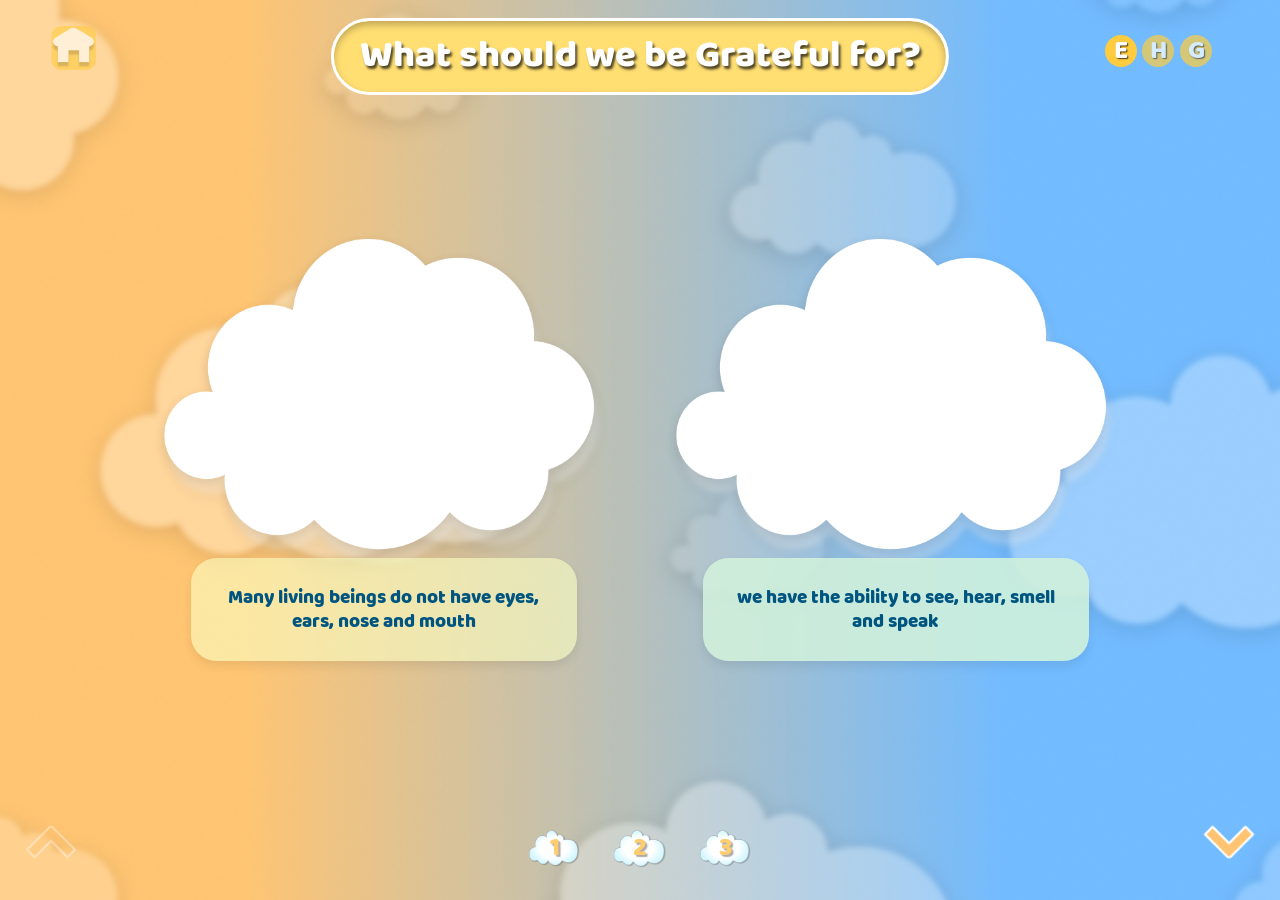
==== grateful-for.html @ 5df4363e "." ====
<!doctype html>
<html lang="en">

<head>
    <meta charset="UTF-8" />

    <meta name="viewport" content="width=device-width, initial-scale=1.0" />

    <title>What Should We Be Grateful For?</title>

    <!-- Local Swiper CSS -->
    <link rel="stylesheet" href="./assets/css/swiper-bundle.min.css" />

    <!-- Main CSS -->
    <link rel="stylesheet" href="./assets/css/style.css" />

    <style>
        body {
            background-image: url("./assets/images/bg-2.png");
        }

        button {
            font-family: inherit;
        }

        /* ========================================
         SWIPER AREA
      ======================================== */

        .swiper-area {
            position: absolute;
            left: 0;

            width: 100vw;
            height: 100%;
        }

        .grateful-swiper {
            position: relative;

            width: 100%;
            height: 100%;

            overflow: hidden;

            touch-action: pan-x;
        }

        .grateful-swiper>.swiper-wrapper {
            width: 100%;
            height: 100%;
        }

        .grateful-swiper .swiper-slide {
            width: 100%;
            height: 100%;
            min-height: 100%;
            flex-shrink: 0;

            display: flex;
            align-items: center;
            justify-content: center;
        }

        /* ========================================
         SLIDE CONTENT
      ======================================== */

        .slide-content {
            width: 100%;
            height: 100%;
            display: flex;
            align-items: center;
            justify-content: center;
            gap: 5vw;

        }

        .content-card {
            width: 35%;
            display: flex;
            flex-direction: column;
            align-items: center;
            justify-content: flex-start;

            user-select: none;
            -webkit-user-select: none;
        }

        /* ========================================
         CLOUD VIDEO
      ======================================== */

        .cloud-video-wrapper {
            position: relative;

            width: 100%;
            aspect-ratio: 1.35 / 1;

            display: flex;
            align-items: center;
            justify-content: center;

            filter: drop-shadow(0 0.4vw 0.4vw rgba(0, 0, 0, 0.16));
        }

        .cloud-outer-layer {
            position: absolute;
            inset: 0;
            z-index: 1;

            background-color: #ffffff;

            -webkit-mask-image: url("./assets/images/cloud2.png");
            mask-image: url("./assets/images/cloud2.png");

            -webkit-mask-repeat: no-repeat;
            mask-repeat: no-repeat;

            -webkit-mask-position: center;
            mask-position: center;

            -webkit-mask-size: contain;
            mask-size: contain;

            pointer-events: none;
        }

        .cloud-video-mask {
            position: absolute;
            top: 50%;
            left: 50%;
            z-index: 5;

            width: 97%;
            height: 97%;

            overflow: hidden;

            transform: translate(-50%, -50%);

            -webkit-mask-image: url("./assets/images/cloud2.png");
            mask-image: url("./assets/images/cloud2.png");

            -webkit-mask-repeat: no-repeat;
            mask-repeat: no-repeat;

            -webkit-mask-position: center;
            mask-position: center;

            -webkit-mask-size: contain;
            mask-size: contain;

            pointer-events: none;
        }

        .cloud-video-mask video {
            width: 100%;
            height: 100%;

            display: block;

            object-fit: cover;
            object-position: center;

            pointer-events: none;
        }

        /* ========================================
         DESCRIPTION BOX
      ======================================== */

        .description-box {
            position: relative;
            z-index: 5;

            width: 86%;
            min-height: 8vw;

            margin-top: -1vw;
            padding: 2vh 2vw;
            display: flex;
            align-items: center;
            justify-content: center;
            border-radius: 2vw;
            background: #fbffc499;
            font-family: "BalooDa";
            box-shadow:
                0 5px 10px rgba(0, 0, 0, 0.08);
            color: #005580;
            font-size: 1.5vw;
            font-weight: 800;
            line-height: 1.25;
            text-align: center;
            pointer-events: none;
        }

        body[data-lang="hi"] .description-box,
        body[data-lang="gu"] .description-box {
            font-size: 1.4vw !important;
            line-height: 2.5vw !important;
        }

        .content-card:nth-child(even) .description-box {
            background: rgba(210, 242, 219, 0.88);
        }

        /* ========================================
         NAVIGATION BUTTONS
      ======================================== */

        .swiper-prev-btn,
        .swiper-next-btn {
            position: absolute;
            z-index: 60;

            width: 5vw;

            display: flex;
            align-items: center;
            justify-content: center;

            border: none;
            outline: none;

            background: transparent;

            cursor: pointer;
            touch-action: manipulation;

            transition:
                transform 0.2s ease,
                opacity 0.2s ease;
        }

        .swiper-prev-btn {
            left: 1.5vw;
            bottom: 2vw;
        }

        .swiper-next-btn {
            right: 1.5vw;
            bottom: 2vw;
        }

        .swiper-prev-btn img,
        .swiper-next-btn img {
            width: 100%;
            height: 100%;

            display: block;
            object-fit: contain;

            pointer-events: none;
        }

        .swiper-prev-btn:hover,
        .swiper-next-btn:hover {
            transform: scale(1.08);
        }

        .swiper-prev-btn:active,
        .swiper-next-btn:active {
            transform: scale(0.92);
        }

        .swiper-button-disabled {
            opacity: 0.35;
            cursor: default;
            pointer-events: none;
        }

    </style>
</head>

<body>
    <!-- Page title -->
    <div class="page-title">
        <span data-lang-key="title-2">
            What should we be grateful for?
        </span>
    </div>

    <!-- Home button -->
    <a href="index.html" class="home-btn">
        <img src="./assets/images/home.png" alt="Home" />
    </a>

       <div class="pages">
    <a href="what-is-gratitude.html" class="page page-1">
      <div class="page-content" data-lang-key="title-1"></div>
      <div class="num num1" data-lang-key="num-1"></div>
    </a>
    <a href="grateful-for.html" class="page page-2">
      <div class="page-content" data-lang-key="title-2"></div>
      <div class="num num1" data-lang-key="num-2"></div>
    </a>
    <a href="whom.html" class="page page-3">
      <div class="page-content" data-lang-key="title-3"></div>
      <div class="num num1" data-lang-key="num-3"></div>
    </a>
  </div>

    <!-- Language buttons -->
    <div class="language-container">
        <div class="english active">E</div>
        <div class="hindi">H</div>
        <div class="gujrati">G</div>
    </div>

    <!-- Swiper -->
    <main class="swiper-area">
        <div class="swiper grateful-swiper">
            <div class="swiper-wrapper">
                <!-- ==================================
               SLIDE 1
          =================================== -->

                <section class="swiper-slide">
                    <div class="slide-content">
                        <!-- Card 1 -->
                        <article class="content-card">
                            <div class="cloud-video-wrapper">
                                <div class="cloud-outer-layer"></div>

                                <div class="cloud-video-mask">
                                    <video preload="auto" autoplay muted loop playsinline>
                                        <source src="./assets/videos/2-1.mp4" type="video/mp4" />

                                        Your browser does not support video.
                                    </video>
                                </div>
                            </div>

                            <div class="description-box" data-lang-key="slide-2.1">
                                Many living beings do not have eyes,
                                ears, nose and mouth
                            </div>
                        </article>

                        <!-- Card 2 -->
                        <article class="content-card">
                            <div class="cloud-video-wrapper">
                                <div class="cloud-outer-layer"></div>

                                <div class="cloud-video-mask">
                                    <video preload="auto" autoplay muted loop playsinline>
                                        <source src="./assets/videos/2-2.mp4" type="video/mp4" />

                                        Your browser does not support video.
                                    </video>
                                </div>
                            </div>

                            <div class="description-box" data-lang-key="slide-2.2">
                                We have the ability to see, hear,
                                smell and speak
                            </div>
                        </article>
                    </div>
                </section>

                <!-- ==================================
               SLIDE 2
          =================================== -->

                <section class="swiper-slide">
                    <div class="slide-content">
                        <!-- Card 1 -->
                        <article class="content-card">
                            <div class="cloud-video-wrapper">
                                <div class="cloud-outer-layer"></div>

                                <div class="cloud-video-mask">
                                    <video preload="auto" autoplay muted loop playsinline>
                                        <source src="./assets/videos/2-3.mp4" type="video/mp4" />

                                        Your browser does not support video.
                                    </video>
                                </div>
                            </div>

                            <div class="description-box" data-lang-key="slide-2.3">
                                We should be grateful for healthy food
                                and clean water
                            </div>
                        </article>

                        <!-- Card 2 -->
                        <article class="content-card">
                            <div class="cloud-video-wrapper">
                                <div class="cloud-outer-layer"></div>

                                <div class="cloud-video-mask">
                                    <video preload="auto" autoplay muted loop playsinline>
                                        <source src="./assets/videos/2-4.mp4" type="video/mp4" />

                                        Your browser does not support video.
                                    </video>
                                </div>
                            </div>

                            <div class="description-box" data-lang-key="slide-2.4">
                                We should be grateful for our family,
                                teachers and friends
                            </div>
                        </article>
                    </div>
                </section>

                <!-- ==================================
               SLIDE 3
          =================================== -->

                <section class="swiper-slide">
                    <div class="slide-content">
                        <!-- Card 1 -->
                        <article class="content-card">
                            <div class="cloud-video-wrapper">
                                <div class="cloud-outer-layer"></div>

                                <div class="cloud-video-mask">
                                    <video preload="auto" autoplay muted loop playsinline>
                                        <source src="./assets/videos/2-5.mp4" type="video/mp4" />

                                        Your browser does not support video.
                                    </video>
                                </div>
                            </div>

                            <div class="description-box" data-lang-key="slide-2.5">
                                Nature gives us air, sunlight, plants
                                and shelter
                            </div>
                        </article>

                        <!-- Card 2 -->
                        <article class="content-card">
                            <div class="cloud-video-wrapper">
                                <div class="cloud-outer-layer"></div>

                                <div class="cloud-video-mask">
                                    <video preload="auto" autoplay muted loop playsinline>
                                        <source src="./assets/videos/2-6.mp4" type="video/mp4" />

                                        Your browser does not support video.
                                    </video>
                                </div>
                            </div>

                            <div class="description-box" data-lang-key="slide-2.6">
                                We must respect and protect every
                                living being
                            </div>
                        </article>
                    </div>
                </section>

                <!-- ==================================
               SLIDE 4
          =================================== -->

                <section class="swiper-slide">
                    <div class="slide-content">
                        <!-- Card 1 -->
                        <article class="content-card">
                            <div class="cloud-video-wrapper">
                                <div class="cloud-outer-layer"></div>

                                <div class="cloud-video-mask">
                                    <video preload="auto" autoplay muted loop playsinline>
                                        <source src="./assets/videos/pranam.mp4" type="video/mp4" />

                                        Your browser does not support video.
                                    </video>
                                </div>
                            </div>

                            <div class="description-box" data-lang-key="slide-2.7">
                                We should be grateful for having a
                                safe and comfortable home
                            </div>
                        </article>

                        <!-- Card 2 -->
                        <article class="content-card">
                            <div class="cloud-video-wrapper">
                                <div class="cloud-outer-layer"></div>

                                <div class="cloud-video-mask">
                                    <video preload="auto" autoplay muted loop playsinline>
                                        <source src="./assets/videos/pranam.mp4" type="video/mp4" />

                                        Your browser does not support video.
                                    </video>
                                </div>
                            </div>

                            <div class="description-box" data-lang-key="slide-2.8">
                                We should be grateful for education
                                and the opportunity to learn
                            </div>
                        </article>
                    </div>
                </section>

                <!-- ==================================
               SLIDE 5
          =================================== -->

                <section class="swiper-slide">
                    <div class="slide-content">
                        <!-- Card 1 -->
                        <article class="content-card">
                            <div class="cloud-video-wrapper">
                                <div class="cloud-outer-layer"></div>

                                <div class="cloud-video-mask">
                                    <video preload="auto" autoplay muted loop playsinline>
                                        <source src="./assets/videos/pranam.mp4" type="video/mp4" />

                                        Your browser does not support video.
                                    </video>
                                </div>
                            </div>

                            <div class="description-box" data-lang-key="slide-2.9">
                                We should be grateful for our healthy
                                body and all its abilities
                            </div>
                        </article>

                        <!-- Card 2 -->
                        <article class="content-card">
                            <div class="cloud-video-wrapper">
                                <div class="cloud-outer-layer"></div>

                                <div class="cloud-video-mask">
                                    <video preload="auto" autoplay muted loop playsinline>
                                        <source src="./assets/videos/pranam.mp4" type="video/mp4" />

                                        Your browser does not support video.
                                    </video>
                                </div>
                            </div>

                            <div class="description-box" data-lang-key="slide-2.10">
                                Gratitude teaches us to value and care
                                for everything we have
                            </div>
                        </article>
                    </div>
                </section>
            </div>


            <!-- Previous button -->
            <button class="swiper-prev-btn" type="button" aria-label="Previous slide">
                <img src="./assets/images/prev-btn.png" alt="Previous" />
            </button>

            <!-- Next button -->
            <button class="swiper-next-btn" type="button" aria-label="Next slide">
                <img src="./assets/images/next-btn.png" alt="Next" />
            </button>
        </div>
    </main>

    <!-- Local Swiper JavaScript -->
    <script src="./assets/js/swiper-bundle.min.js"></script>

    <script>
        window.addEventListener("load", function () {
            const swiperElement =
                document.querySelector(".grateful-swiper");

            const previousButton =
                document.querySelector(".swiper-prev-btn");

            const nextButton =
                document.querySelector(".swiper-next-btn");

            const paginationElement =
                document.querySelector(".swiper-pagination");

            if (typeof Swiper === "undefined") {
                console.error(
                    "Swiper is not loaded. Check this file path: " +
                    "./assets/js/swiper-bundle.min.js",
                );

                return;
            }

            if (!swiperElement) {
                console.error(
                    "The .grateful-swiper element was not found.",
                );

                return;
            }

            /* ======================================
               INITIALIZE SWIPER
            ====================================== */

            const gratefulSwiper = new Swiper(
                swiperElement,
                {
                    direction: "vertical",

                    slidesPerView: 1,

                    slidesPerGroup: 1,

                    spaceBetween: 0,

                    speed: 700,

                    loop: false,

                    initialSlide: 0,

                    allowTouchMove: true,

                    simulateTouch: true,

                    grabCursor: true,

                    threshold: 5,

                    resistance: true,

                    resistanceRatio: 0.85,

                    touchStartPreventDefault: false,

                    touchMoveStopPropagation: false,

                    preventClicks: false,

                    preventClicksPropagation: false,

                    observer: true,

                    observeParents: true,

                    resizeObserver: true,

                    updateOnWindowResize: true,

                    watchOverflow: true,

                    mousewheel: {
                        enabled: true,
                        forceToAxis: true,
                        sensitivity: 1,
                        releaseOnEdges: true,
                    },

                    keyboard: {
                        enabled: true,
                        onlyInViewport: true,
                        pageUpDown: true,
                    },

                    navigation: {
                        nextEl: nextButton,
                        prevEl: previousButton,
                    },

                    pagination: {
                        el: paginationElement,
                        clickable: true,
                    },

                    on: {
                        init: function () {
                            console.log(
                                "Swiper initialized successfully.",
                            );
                        },
                    },
                },
            );

            requestAnimationFrame(function () {
                gratefulSwiper.update();
            });

            setTimeout(function () {
                gratefulSwiper.update();
            }, 200);
        });
    </script>

    <!-- Translation JavaScript -->
    <script src="./assets/js/app.js"></script>

    <!-- Audio Feedback JavaScript -->
    <script>
        (function () {
            // Preload audio instances
            const popAudio = new Audio("./assets/audio/pop.mp3");
            const topicAudio = new Audio("./assets/audio/topic.mp3");
            const swipeAudio = new Audio("./assets/audio/swipe.mp3");

            popAudio.preload = "auto";
            topicAudio.preload = "auto";
            swipeAudio.preload = "auto";

            /**
             * Plays an audio clip and delays navigation for a link
             * so the sound isn't cut off by the page change.
             */
            function playThenNavigate(e, audio, href, delay) {
                e.preventDefault();

                try {
                    audio.currentTime = 0;
                    audio.play();
                } catch (err) {
                    // Fail silently if audio can't play (e.g. autoplay restrictions)
                }

                setTimeout(function () {
                    window.location.href = href;
                }, delay);
            }

            function playSound(audio) {
                try {
                    audio.currentTime = 0;
                    audio.play();
                } catch (err) {
                    // Fail silently if audio can't play
                }
            }

            // Home button -> pop.mp3
            const homeBtn = document.querySelector(".home-btn");
            if (homeBtn) {
                homeBtn.addEventListener("click", function (e) {
                    playThenNavigate(e, popAudio, homeBtn.getAttribute("href"), 200);
                });
            }

            // Topic pages (page-1, page-2, page-3) -> topic.mp3
            const pageLinks = document.querySelectorAll(".pages .page");
            pageLinks.forEach(function (link) {
                link.addEventListener("click", function (e) {
                    playThenNavigate(e, topicAudio, link.getAttribute("href"), 200);
                });
            });

            // Language navigation buttons -> swipe.mp3
            const langButtons = document.querySelectorAll(
                ".language-container .english, .language-container .hindi, .language-container .gujrati"
            );
            langButtons.forEach(function (btn) {
                btn.addEventListener("click", function () {
                    playSound(swipeAudio);
                });
            });

            // Swiper prev/next navigation buttons -> swipe.mp3
            const swiperNavButtons = document.querySelectorAll(
                ".swiper-prev-btn, .swiper-next-btn"
            );
            swiperNavButtons.forEach(function (btn) {
                btn.addEventListener("click", function () {
                    playSound(swipeAudio);
                });
            });
        })();
    </script>
</body>

</html>
---- assets/css/style.css ----
@font-face {
  font-family: "BalooRegular";
  src: url("../../fonts/Baloo Regular 400.ttf") format("truetype");
  font-weight: 400;
  font-style: normal;
  font-display: swap;
}

@font-face {
  font-family: "BerkshireSwash";
  src: url("../../fonts/BerkshireSwash-Regular.ttf") format("truetype");
  font-weight: 400;
  font-style: normal;
}

@font-face {
  font-family: "ITFDevanagari";
  src: url("../../fonts/ITFDevanagari.ttc") format("truetype");
  font-weight: 700;
  font-style: normal;
  font-display: swap;
}

@font-face {
  font-family: "NotoSansGujaratiRegular";
  src: url("../../fonts/NotoSansGujarati-Regular.ttf") format("truetype");
  font-weight: 700;
  font-style: normal;
  font-display: swap;
}

@font-face {
  font-family: "BalooDa";
  src: url("../../fonts/BalooDa-Regular.ttf") format("truetype");
  font-weight: 700;
  font-style: normal;
  font-display: swap;
}


body[data-lang="hi"] {
  font-family: "ITFDevanagari"!important;
  font-weight: 700!important;
}

body[data-lang="gu"] {
  font-family: "NotoSansGujaratiRegular"!important;
  font-weight: 700!important;
}

*,
*::before,
*::after {
  box-sizing: border-box;
  margin: 0;
  padding: 0;
}

html,
body {
  margin: 0;
  padding: 0;
  width: 100%;
  height: 100%;
}

body {
  width: 100vw !important;
  height: 100%;
  background-image: url("../images/bg-image.png");
  background-size: cover;
  background-repeat: no-repeat;
  background-position: center;
  background-attachment: fixed;
  overflow-x: hidden;
  opacity: 1;
  transition: opacity 0.5s ease;
}

.home-btn {
  position: fixed;
  top: 2vw;
  left: 4%;
  width: 3.5vw;
  z-index: 1000;
  transform: scale(1);
  cursor: pointer;
  opacity: 0.6;
  transition: transform 0.2s ease,  opacity 0.3s ease-in;
}

.home-btn:hover {
  opacity: 1;
  transform: scale(1.11);
}

.home-btn img {
  width: 100%;
  display: block;
}

.page-title {
  position: fixed;
  top: 2%;
  left: 50%;
  height: auto;
  width: auto;
  height: 6vw;
  padding: 0 2vw;
  text-align: center;
  z-index: 10000;
  transition: opacity 3s ease;
  transform: translateX(-50%);
 border-radius: 10vw;
 background-color: #FFDE72;
 border: 0.3vw solid white;
  display: flex;
  justify-content: center;
  align-items: center;
  box-shadow: inset 0 0.3vw 0.6vw rgba(0, 0, 0, 0.25);
}



.page-title span {
  font-size: 3vw;
  text-align: center;
  color: #ffffff;
  display: block;
  font-weight: bolder !important;
  white-space: nowrap;
  font-family: "BalooDa";
  text-shadow: 0.2vw 0.2vw 0.2vw rgba(0, 0, 0, 0.693);
}

.title{
font-size: 12vw;
text-align: center;
display: block;
font-weight: bolder !important;
white-space: nowrap;
font-family: "BalooDa";

/* Gradient Text */
background: linear-gradient(
    to bottom,
    #FFCC3F 35%,
    #FFECC4 100%
);
-webkit-background-clip: text;
background-clip: text;
-webkit-text-fill-color: transparent;

/* Text Stroke */
-webkit-text-stroke: 0.3vw #ffffff;
paint-order: stroke fill;

/* Shadow */

}

body[data-lang="hi"] .title, body[data-lang="gu"] .title {
  -webkit-text-stroke: transparent;
  font-size: 8.5vw;
}

body[data-lang="hi"] .page-title span, body[data-lang="gu"] .page-title span {
  font-size: 2.6vw;
}



.language-container {
  position: fixed;
  top: 2.5vw;
  right: 5%;
  display: flex;
  width: 9vw;
  padding: 0.2vw 0.3vw;
  height: auto;
  justify-content: space-between;
  align-items: center;
  font-family: "BalooRegular";
  border-radius: 50vw;
  pointer-events: auto;
  z-index: 9999;
}

.language-container div {
  width: 2.5vw;
  height: 2.5vw;
  font-size: 2vw;
  text-align: center;
  background: #FFCC3F !important;
  color: white;
  cursor: pointer;
  display: flex;
  justify-content: center;
  align-items: center;
  border-radius: 50%;
  font-family: "BalooRegular", sans-serif;
  opacity: 0.7;
  text-shadow: 0.1vw 0.1vw 0.1vw rgba(0, 0, 0, 0.723);
}

.language-container div:hover,
.language-container div.active
 {
  opacity: 1;
}


.pages{
  position: absolute;
  width: 20%;
  left: 50%;
  bottom: 2vw;
  transform: translateX(-50%);
  display: flex;
  justify-content: center;
  align-items:last baseline;
  gap: 0vw;
    z-index: 99999;
    font-family: "BalooDa";
}

.page{
  display: flex;
  justify-content: center;
  align-items: center;
  flex-direction: column;
  width: 33.33%;
  text-decoration: none;
}


.page-content{
  width: 100%;
  font-size: 0.7vw!important;
  text-align: center;
    color: #00527B;
    opacity: 0;
    visibility: hidden;
    transition: opacity 0.3s ease-in, visibility 0.3s ease-in;
}
.num {
  width: 4vw;
  height: 4vw;
  background-image: url("./../images/page.png");
  background-position: center;
  background-repeat: no-repeat;
  background-size: contain;
  display: flex;
  justify-content: center;
  align-items: center;
  color: #FFCD6D;
  font-size: 2vw;
  text-shadow: 0.15vw 0.15vw 0.1vw rgba(0, 0, 0, 0.333);  
}

.page:has(.num:hover) .page-content {
  opacity: 1;
  visibility: visible;
}
body[data-lang="hi"] .num, body[data-lang="gu"] .num {
  font-size: 1.6vw!important;
}


.pranam-container {
  position: absolute;
  width: 45vw;
  height: auto;
  top: 50% !important;
  left: 50% !important;
  transform: translate(-50%, -50%);
  display: flex;
  justify-content: center;
  align-items: center;

}

.pranam-container>.pranam-img {
  position: relative;
  width: 85%;
  height: auto;
  display: block;
}

.pranam-container>.pranam-img>img {
  width: 100%;
  display: block;
}

  .pranam-video{
    position: absolute;
    left: 49.95%;
    top: 48.5%;
    transform: translate(-50%,-50%);
    width: 28vw;
    height: 28vw;
    border-radius: 50%;
background-color: white;
  }

  .pranam-video video{
    width: 100%;
    height: 100%;
    object-fit: cover;
    border-radius: 50%;
  }


.pranam-img span {
  z-index: 15;
  position: absolute;
  top: 0%;
  left: 50%;
  font-size: 3.4vw;
  transform: translateX(-50%);
  font-family: "BalooRegular";
  color: #ffffff;
}

.pranam-container .home-btn-1 {
  position: absolute;
  top: 88%;
  left: 50%;
  transform: translateX(-50%) scale(1);
  width: 15vw;
  height: auto;
  transition: transform 0.2s ease;
  transform-origin: center center;
}

.pranam-container .home-btn-1:hover {
  transform: translateX(-50%) scale(1.15);
}

.pranam-container .home-btn-1 img {
  width: 100%;
  display: block;
}

.home-btn-1 span {
  z-index: 15;
  position: absolute;
  top: 45%;
  left: 38%;
  font-size: 2.5vw;
  transform: translateY(-50%);
  font-family: "BalooRegular";
  color: #ffffff;
}

.back-btn {
  position: absolute;
  left: 4%;
  top: 4%;
  width: 3vw;
  height: 3vw;
  background-color: #FFCC3F;
  border: 0.25vw solid white;
  border-radius: 50%;
  display: flex;
  justify-content: center;
  align-items: center;
  text-decoration: none;
  transform: scale(1);
  transition: transform 0.3s ease;
  z-index: 50;
}

.back-btn i {
  color: white;
  font-size: 1vw;
  transition: font-size 0.3s ease;
}

.back-btn:hover {
  transform: scale(1.05);
  background-color: white;
}

.back-btn:hover i {
  font-size: 1.2vw;
  color: #FFCC3F !important;
}
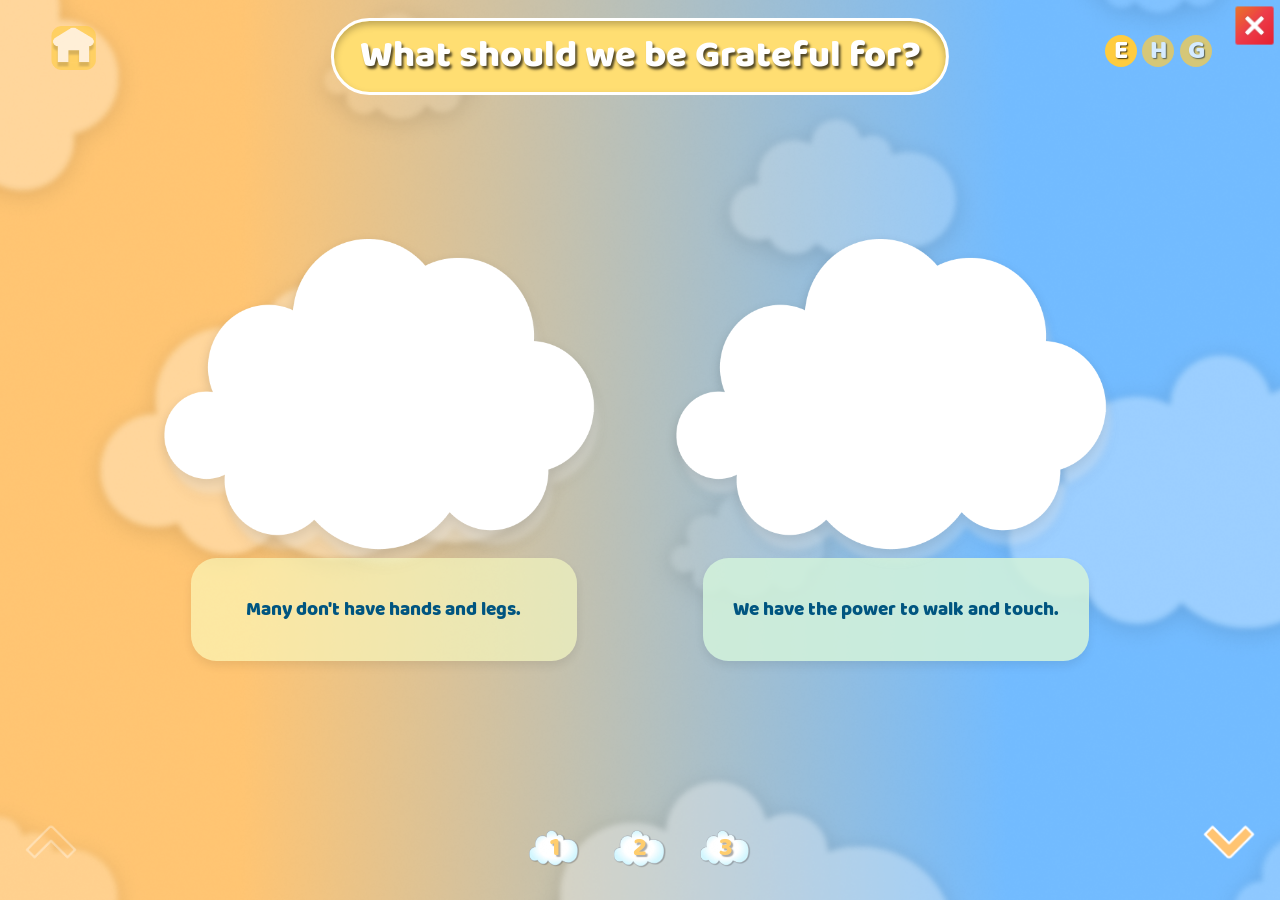
==== commit dec39446: "." ====
--- a/grateful-for.html
+++ b/grateful-for.html
@@ -3,7 +3,6 @@
 
 <head>
     <meta charset="UTF-8" />
-
     <meta name="viewport" content="width=device-width, initial-scale=1.0" />
 
     <title>What Should We Be Grateful For?</title>
@@ -24,25 +23,21 @@
         }
 
         /* ========================================
-         SWIPER AREA
-      ======================================== */
+           SWIPER AREA
+        ======================================== */
 
         .swiper-area {
             position: absolute;
             left: 0;
-
             width: 100vw;
             height: 100%;
         }
 
         .grateful-swiper {
             position: relative;
-
             width: 100%;
             height: 100%;
-
             overflow: hidden;
-
             touch-action: pan-x;
         }
 
@@ -63,21 +58,23 @@
         }
 
         /* ========================================
-         SLIDE CONTENT
-      ======================================== */
+           SLIDE CONTENT
+        ======================================== */
 
         .slide-content {
             width: 100%;
             height: 100%;
+
             display: flex;
             align-items: center;
             justify-content: center;
+
             gap: 5vw;
-
         }
 
         .content-card {
             width: 35%;
+
             display: flex;
             flex-direction: column;
             align-items: center;
@@ -88,8 +85,8 @@
         }
 
         /* ========================================
-         CLOUD VIDEO
-      ======================================== */
+           CLOUD VIDEO
+        ======================================== */
 
         .cloud-video-wrapper {
             position: relative;
@@ -128,8 +125,10 @@
 
         .cloud-video-mask {
             position: absolute;
+
             top: 50%;
             left: 50%;
+
             z-index: 5;
 
             width: 97%;
@@ -167,8 +166,8 @@
         }
 
         /* ========================================
-         DESCRIPTION BOX
-      ======================================== */
+           DESCRIPTION BOX
+        ======================================== */
 
         .description-box {
             position: relative;
@@ -179,19 +178,28 @@
 
             margin-top: -1vw;
             padding: 2vh 2vw;
+
             display: flex;
             align-items: center;
             justify-content: center;
+
             border-radius: 2vw;
+
             background: #fbffc499;
+
             font-family: "BalooDa";
+
             box-shadow:
                 0 5px 10px rgba(0, 0, 0, 0.08);
+
             color: #005580;
+
             font-size: 1.5vw;
             font-weight: 800;
             line-height: 1.25;
+
             text-align: center;
+
             pointer-events: none;
         }
 
@@ -206,13 +214,19 @@
         }
 
         /* ========================================
-         NAVIGATION BUTTONS
-      ======================================== */
+           FIXED NAVIGATION BUTTONS
+        ======================================== */
 
         .swiper-prev-btn,
         .swiper-next-btn {
             position: absolute;
-            z-index: 60;
+
+            /*
+             * IMPORTANT:
+             * The buttons are outside .grateful-swiper,
+             * therefore they do not move with swiper slides.
+             */
+            z-index: 100;
 
             width: 5vw;
 
@@ -249,6 +263,7 @@
             height: 100%;
 
             display: block;
+
             object-fit: contain;
 
             pointer-events: none;
@@ -269,308 +284,442 @@
             cursor: default;
             pointer-events: none;
         }
-
     </style>
 </head>
 
 <body>
-    <!-- Page title -->
+
+    <!-- ========================================
+         PAGE TITLE
+    ======================================== -->
+
     <div class="page-title">
         <span data-lang-key="title-2">
             What should we be grateful for?
         </span>
     </div>
 
-    <!-- Home button -->
+
+    <!-- ========================================
+         HOME BUTTON
+    ======================================== -->
+
     <a href="index.html" class="home-btn">
         <img src="./assets/images/home.png" alt="Home" />
     </a>
 
-       <div class="pages">
-    <a href="what-is-gratitude.html" class="page page-1">
-      <div class="page-content" data-lang-key="title-1"></div>
-      <div class="num num1" data-lang-key="num-1"></div>
-    </a>
-    <a href="grateful-for.html" class="page page-2">
-      <div class="page-content" data-lang-key="title-2"></div>
-      <div class="num num1" data-lang-key="num-2"></div>
-    </a>
-    <a href="whom.html" class="page page-3">
-      <div class="page-content" data-lang-key="title-3"></div>
-      <div class="num num1" data-lang-key="num-3"></div>
-    </a>
-  </div>
-
-    <!-- Language buttons -->
+
+    <!-- ========================================
+         PAGE NAVIGATION
+    ======================================== -->
+
+    <div class="pages">
+
+        <a href="what-is-gratitude.html" class="page page-1">
+            <div class="page-content" data-lang-key="title-1">
+            </div>
+
+            <div class="num num1" data-lang-key="num-1">
+            </div>
+        </a>
+
+        <a href="grateful-for.html" class="page page-2">
+            <div class="page-content" data-lang-key="title-2">
+            </div>
+
+            <div class="num num1" data-lang-key="num-2">
+            </div>
+        </a>
+
+        <a href="whom.html" class="page page-3">
+            <div class="page-content" data-lang-key="title-3">
+            </div>
+
+            <div class="num num1" data-lang-key="num-3">
+            </div>
+        </a>
+
+    </div>
+
+
+    <!-- ========================================
+         LANGUAGE BUTTONS
+    ======================================== -->
+
     <div class="language-container">
         <div class="english active">E</div>
         <div class="hindi">H</div>
         <div class="gujrati">G</div>
     </div>
 
-    <!-- Swiper -->
+
+    <!-- ========================================
+         SWIPER AREA
+    ======================================== -->
+
     <main class="swiper-area">
+
+        <!--
+            Only this container moves/slides.
+            Navigation buttons are NOT inside it.
+        -->
+
         <div class="swiper grateful-swiper">
+
             <div class="swiper-wrapper">
+
+
                 <!-- ==================================
-               SLIDE 1
-          =================================== -->
+                     SLIDE 4
+                =================================== -->
 
                 <section class="swiper-slide">
+
                     <div class="slide-content">
+
                         <!-- Card 1 -->
+
                         <article class="content-card">
+
                             <div class="cloud-video-wrapper">
+
                                 <div class="cloud-outer-layer"></div>
 
                                 <div class="cloud-video-mask">
+
                                     <video preload="auto" autoplay muted loop playsinline>
+
+                                        <source src="./assets/videos/2-7.mp4" type="video/mp4" />
+
+                                        Your browser does not support video.
+
+                                    </video>
+
+                                </div>
+
+                            </div>
+
+                            <div class="description-box" data-lang-key="slide-2.7">
+
+                                We should be grateful for having a
+                                safe and comfortable home
+
+                            </div>
+
+                        </article>
+
+
+                        <!-- Card 2 -->
+
+                        <article class="content-card">
+
+                            <div class="cloud-video-wrapper">
+
+                                <div class="cloud-outer-layer"></div>
+
+                                <div class="cloud-video-mask">
+
+                                    <video preload="auto" autoplay muted loop playsinline>
+
+                                        <source src="./assets/videos/2-8.mp4" type="video/mp4" />
+
+                                        Your browser does not support video.
+
+                                    </video>
+
+                                </div>
+
+                            </div>
+
+                            <div class="description-box" data-lang-key="slide-2.8">
+
+                                We should be grateful for education
+                                and the opportunity to learn
+
+                            </div>
+
+                        </article>
+
+                    </div>
+
+                </section>
+
+
+                <!-- ==================================
+                     SLIDE 1
+                =================================== -->
+
+                <section class="swiper-slide">
+
+                    <div class="slide-content">
+
+                        <!-- Card 1 -->
+
+                        <article class="content-card">
+
+                            <div class="cloud-video-wrapper">
+
+                                <div class="cloud-outer-layer"></div>
+
+                                <div class="cloud-video-mask">
+
+                                    <video preload="auto" autoplay muted loop playsinline>
+
                                         <source src="./assets/videos/2-1.mp4" type="video/mp4" />
 
                                         Your browser does not support video.
+
                                     </video>
+
                                 </div>
+
                             </div>
 
                             <div class="description-box" data-lang-key="slide-2.1">
+
                                 Many living beings do not have eyes,
                                 ears, nose and mouth
-                            </div>
+
+                            </div>
+
                         </article>
 
+
                         <!-- Card 2 -->
+
                         <article class="content-card">
+
                             <div class="cloud-video-wrapper">
+
                                 <div class="cloud-outer-layer"></div>
 
                                 <div class="cloud-video-mask">
+
                                     <video preload="auto" autoplay muted loop playsinline>
+
                                         <source src="./assets/videos/2-2.mp4" type="video/mp4" />
 
                                         Your browser does not support video.
+
                                     </video>
+
                                 </div>
+
                             </div>
 
                             <div class="description-box" data-lang-key="slide-2.2">
+
                                 We have the ability to see, hear,
                                 smell and speak
-                            </div>
+
+                            </div>
+
                         </article>
+
                     </div>
+
                 </section>
 
+
                 <!-- ==================================
-               SLIDE 2
-          =================================== -->
+                     SLIDE 2
+                =================================== -->
 
                 <section class="swiper-slide">
+
                     <div class="slide-content">
+
                         <!-- Card 1 -->
+
                         <article class="content-card">
+
                             <div class="cloud-video-wrapper">
+
                                 <div class="cloud-outer-layer"></div>
 
                                 <div class="cloud-video-mask">
+
                                     <video preload="auto" autoplay muted loop playsinline>
+
                                         <source src="./assets/videos/2-3.mp4" type="video/mp4" />
 
                                         Your browser does not support video.
+
                                     </video>
+
                                 </div>
+
                             </div>
 
                             <div class="description-box" data-lang-key="slide-2.3">
+
                                 We should be grateful for healthy food
                                 and clean water
-                            </div>
+
+                            </div>
+
                         </article>
 
+
                         <!-- Card 2 -->
+
                         <article class="content-card">
+
                             <div class="cloud-video-wrapper">
+
                                 <div class="cloud-outer-layer"></div>
 
                                 <div class="cloud-video-mask">
+
                                     <video preload="auto" autoplay muted loop playsinline>
+
                                         <source src="./assets/videos/2-4.mp4" type="video/mp4" />
 
                                         Your browser does not support video.
+
                                     </video>
+
                                 </div>
+
                             </div>
 
                             <div class="description-box" data-lang-key="slide-2.4">
+
                                 We should be grateful for our family,
                                 teachers and friends
-                            </div>
+
+                            </div>
+
                         </article>
+
                     </div>
+
                 </section>
 
+
                 <!-- ==================================
-               SLIDE 3
-          =================================== -->
+                     SLIDE 3
+                =================================== -->
 
                 <section class="swiper-slide">
+
                     <div class="slide-content">
+
                         <!-- Card 1 -->
+
                         <article class="content-card">
+
                             <div class="cloud-video-wrapper">
+
                                 <div class="cloud-outer-layer"></div>
 
                                 <div class="cloud-video-mask">
+
                                     <video preload="auto" autoplay muted loop playsinline>
+
                                         <source src="./assets/videos/2-5.mp4" type="video/mp4" />
 
                                         Your browser does not support video.
+
                                     </video>
+
                                 </div>
+
                             </div>
 
                             <div class="description-box" data-lang-key="slide-2.5">
+
                                 Nature gives us air, sunlight, plants
                                 and shelter
-                            </div>
+
+                            </div>
+
                         </article>
 
+
                         <!-- Card 2 -->
+
                         <article class="content-card">
+
                             <div class="cloud-video-wrapper">
+
                                 <div class="cloud-outer-layer"></div>
 
                                 <div class="cloud-video-mask">
+
                                     <video preload="auto" autoplay muted loop playsinline>
+
                                         <source src="./assets/videos/2-6.mp4" type="video/mp4" />
 
                                         Your browser does not support video.
+
                                     </video>
+
                                 </div>
+
                             </div>
 
                             <div class="description-box" data-lang-key="slide-2.6">
+
                                 We must respect and protect every
                                 living being
-                            </div>
+
+                            </div>
+
                         </article>
+
                     </div>
+
                 </section>
 
-                <!-- ==================================
-               SLIDE 4
-          =================================== -->
-
-                <section class="swiper-slide">
-                    <div class="slide-content">
-                        <!-- Card 1 -->
-                        <article class="content-card">
-                            <div class="cloud-video-wrapper">
-                                <div class="cloud-outer-layer"></div>
-
-                                <div class="cloud-video-mask">
-                                    <video preload="auto" autoplay muted loop playsinline>
-                                        <source src="./assets/videos/pranam.mp4" type="video/mp4" />
-
-                                        Your browser does not support video.
-                                    </video>
-                                </div>
-                            </div>
-
-                            <div class="description-box" data-lang-key="slide-2.7">
-                                We should be grateful for having a
-                                safe and comfortable home
-                            </div>
-                        </article>
-
-                        <!-- Card 2 -->
-                        <article class="content-card">
-                            <div class="cloud-video-wrapper">
-                                <div class="cloud-outer-layer"></div>
-
-                                <div class="cloud-video-mask">
-                                    <video preload="auto" autoplay muted loop playsinline>
-                                        <source src="./assets/videos/pranam.mp4" type="video/mp4" />
-
-                                        Your browser does not support video.
-                                    </video>
-                                </div>
-                            </div>
-
-                            <div class="description-box" data-lang-key="slide-2.8">
-                                We should be grateful for education
-                                and the opportunity to learn
-                            </div>
-                        </article>
-                    </div>
-                </section>
-
-                <!-- ==================================
-               SLIDE 5
-          =================================== -->
-
-                <section class="swiper-slide">
-                    <div class="slide-content">
-                        <!-- Card 1 -->
-                        <article class="content-card">
-                            <div class="cloud-video-wrapper">
-                                <div class="cloud-outer-layer"></div>
-
-                                <div class="cloud-video-mask">
-                                    <video preload="auto" autoplay muted loop playsinline>
-                                        <source src="./assets/videos/pranam.mp4" type="video/mp4" />
-
-                                        Your browser does not support video.
-                                    </video>
-                                </div>
-                            </div>
-
-                            <div class="description-box" data-lang-key="slide-2.9">
-                                We should be grateful for our healthy
-                                body and all its abilities
-                            </div>
-                        </article>
-
-                        <!-- Card 2 -->
-                        <article class="content-card">
-                            <div class="cloud-video-wrapper">
-                                <div class="cloud-outer-layer"></div>
-
-                                <div class="cloud-video-mask">
-                                    <video preload="auto" autoplay muted loop playsinline>
-                                        <source src="./assets/videos/pranam.mp4" type="video/mp4" />
-
-                                        Your browser does not support video.
-                                    </video>
-                                </div>
-                            </div>
-
-                            <div class="description-box" data-lang-key="slide-2.10">
-                                Gratitude teaches us to value and care
-                                for everything we have
-                            </div>
-                        </article>
-                    </div>
-                </section>
+
             </div>
-
-
-            <!-- Previous button -->
-            <button class="swiper-prev-btn" type="button" aria-label="Previous slide">
-                <img src="./assets/images/prev-btn.png" alt="Previous" />
-            </button>
-
-            <!-- Next button -->
-            <button class="swiper-next-btn" type="button" aria-label="Next slide">
-                <img src="./assets/images/next-btn.png" alt="Next" />
-            </button>
+            <!-- END .swiper-wrapper -->
+
         </div>
+        <!-- END .grateful-swiper -->
+
+
+        <!-- ========================================
+             FIXED SWIPER NAVIGATION
+
+             IMPORTANT:
+             These are outside .grateful-swiper.
+             Therefore they will NOT slide.
+        ======================================== -->
+
+        <button class="swiper-prev-btn" type="button" aria-label="Previous slide">
+
+            <img src="./assets/images/prev-btn.png" alt="Previous" />
+
+        </button>
+
+
+        <button class="swiper-next-btn" type="button" aria-label="Next slide">
+
+            <img src="./assets/images/next-btn.png" alt="Next" />
+
+        </button>
+
     </main>
 
-    <!-- Local Swiper JavaScript -->
+
+    <!-- ========================================
+         LOCAL SWIPER JAVASCRIPT
+    ======================================== -->
+
     <script src="./assets/js/swiper-bundle.min.js"></script>
+    <script src="./assets/js/djp.js"></script>
+
+
+    <!-- ========================================
+         SWIPER INITIALIZATION
+    ======================================== -->
 
     <script>
+
         window.addEventListener("load", function () {
+
             const swiperElement =
                 document.querySelector(".grateful-swiper");
 
@@ -583,22 +732,35 @@
             const paginationElement =
                 document.querySelector(".swiper-pagination");
 
+
+            /* ======================================
+               CHECK SWIPER
+            ====================================== */
+
             if (typeof Swiper === "undefined") {
+
                 console.error(
                     "Swiper is not loaded. Check this file path: " +
-                    "./assets/js/swiper-bundle.min.js",
+                    "./assets/js/swiper-bundle.min.js"
                 );
 
                 return;
             }
 
+
+            /* ======================================
+               CHECK SWIPER ELEMENT
+            ====================================== */
+
             if (!swiperElement) {
+
                 console.error(
-                    "The .grateful-swiper element was not found.",
+                    "The .grateful-swiper element was not found."
                 );
 
                 return;
             }
+
 
             /* ======================================
                INITIALIZE SWIPER
@@ -607,6 +769,7 @@
             const gratefulSwiper = new Swiper(
                 swiperElement,
                 {
+
                     direction: "vertical",
 
                     slidesPerView: 1,
@@ -650,6 +813,11 @@
                     updateOnWindowResize: true,
 
                     watchOverflow: true,
+
+
+                    /* ==============================
+                       MOUSE WHEEL
+                    ============================== */
 
                     mousewheel: {
                         enabled: true,
@@ -658,122 +826,273 @@
                         releaseOnEdges: true,
                     },
 
+
+                    /* ==============================
+                       KEYBOARD
+                    ============================== */
+
                     keyboard: {
                         enabled: true,
                         onlyInViewport: true,
                         pageUpDown: true,
                     },
 
+
+                    /* ==============================
+                       NAVIGATION
+
+                       Buttons can be outside Swiper.
+                    ============================== */
+
                     navigation: {
                         nextEl: nextButton,
                         prevEl: previousButton,
                     },
 
+
+                    /* ==============================
+                       PAGINATION
+                    ============================== */
+
                     pagination: {
                         el: paginationElement,
                         clickable: true,
                     },
 
+
+                    /* ==============================
+                       EVENTS
+                    ============================== */
+
                     on: {
+
                         init: function () {
+
                             console.log(
-                                "Swiper initialized successfully.",
+                                "Swiper initialized successfully."
                             );
+
                         },
+
                     },
-                },
+
+                }
             );
+
+
+            /* ======================================
+               UPDATE SWIPER
+            ====================================== */
 
             requestAnimationFrame(function () {
                 gratefulSwiper.update();
             });
 
+
             setTimeout(function () {
                 gratefulSwiper.update();
             }, 200);
+
         });
+
     </script>
 
-    <!-- Translation JavaScript -->
+
+    <!-- ========================================
+         TRANSLATION JAVASCRIPT
+    ======================================== -->
+
     <script src="./assets/js/app.js"></script>
 
-    <!-- Audio Feedback JavaScript -->
+
+    <!-- ========================================
+         AUDIO FEEDBACK JAVASCRIPT
+    ======================================== -->
+
     <script>
+
         (function () {
-            // Preload audio instances
-            const popAudio = new Audio("./assets/audio/pop.mp3");
-            const topicAudio = new Audio("./assets/audio/topic.mp3");
-            const swipeAudio = new Audio("./assets/audio/swipe.mp3");
+
+            /* ==============================
+               PRELOAD AUDIO
+            ============================== */
+
+            const popAudio =
+                new Audio("./assets/audio/pop.mp3");
+
+            const topicAudio =
+                new Audio("./assets/audio/topic.mp3");
+
+            const swipeAudio =
+                new Audio("./assets/audio/swipe.mp3");
+
 
             popAudio.preload = "auto";
             topicAudio.preload = "auto";
             swipeAudio.preload = "auto";
 
-            /**
-             * Plays an audio clip and delays navigation for a link
-             * so the sound isn't cut off by the page change.
-             */
-            function playThenNavigate(e, audio, href, delay) {
+
+            /* ==============================
+               PLAY THEN NAVIGATE
+            ============================== */
+
+            function playThenNavigate(
+                e,
+                audio,
+                href,
+                delay
+            ) {
+
                 e.preventDefault();
 
                 try {
+
                     audio.currentTime = 0;
                     audio.play();
+
                 } catch (err) {
-                    // Fail silently if audio can't play (e.g. autoplay restrictions)
+
+                    // Fail silently if audio can't play
+
                 }
 
+
                 setTimeout(function () {
+
                     window.location.href = href;
+
                 }, delay);
+
             }
 
+
+            /* ==============================
+               PLAY SOUND
+            ============================== */
+
             function playSound(audio) {
+
                 try {
+
                     audio.currentTime = 0;
                     audio.play();
+
                 } catch (err) {
+
                     // Fail silently if audio can't play
+
                 }
+
             }
 
-            // Home button -> pop.mp3
-            const homeBtn = document.querySelector(".home-btn");
+
+            /* ==============================
+               HOME BUTTON
+            ============================== */
+
+            const homeBtn =
+                document.querySelector(".home-btn");
+
             if (homeBtn) {
-                homeBtn.addEventListener("click", function (e) {
-                    playThenNavigate(e, popAudio, homeBtn.getAttribute("href"), 200);
-                });
+
+                homeBtn.addEventListener(
+                    "click",
+                    function (e) {
+
+                        playThenNavigate(
+                            e,
+                            popAudio,
+                            homeBtn.getAttribute("href"),
+                            200
+                        );
+
+                    }
+                );
+
             }
 
-            // Topic pages (page-1, page-2, page-3) -> topic.mp3
-            const pageLinks = document.querySelectorAll(".pages .page");
+
+            /* ==============================
+               TOPIC PAGE BUTTONS
+            ============================== */
+
+            const pageLinks =
+                document.querySelectorAll(
+                    ".pages .page"
+                );
+
             pageLinks.forEach(function (link) {
-                link.addEventListener("click", function (e) {
-                    playThenNavigate(e, topicAudio, link.getAttribute("href"), 200);
-                });
+
+                link.addEventListener(
+                    "click",
+                    function (e) {
+
+                        playThenNavigate(
+                            e,
+                            topicAudio,
+                            link.getAttribute("href"),
+                            200
+                        );
+
+                    }
+                );
+
             });
 
-            // Language navigation buttons -> swipe.mp3
-            const langButtons = document.querySelectorAll(
-                ".language-container .english, .language-container .hindi, .language-container .gujrati"
-            );
+
+            /* ==============================
+               LANGUAGE BUTTONS
+            ============================== */
+
+            const langButtons =
+                document.querySelectorAll(
+                    ".language-container .english, " +
+                    ".language-container .hindi, " +
+                    ".language-container .gujrati"
+                );
+
+
             langButtons.forEach(function (btn) {
-                btn.addEventListener("click", function () {
-                    playSound(swipeAudio);
-                });
+
+                btn.addEventListener(
+                    "click",
+                    function () {
+
+                        playSound(swipeAudio);
+
+                    }
+                );
+
             });
 
-            // Swiper prev/next navigation buttons -> swipe.mp3
-            const swiperNavButtons = document.querySelectorAll(
-                ".swiper-prev-btn, .swiper-next-btn"
-            );
+
+            /* ==============================
+               SWIPER PREV / NEXT BUTTONS
+            ============================== */
+
+            const swiperNavButtons =
+                document.querySelectorAll(
+                    ".swiper-prev-btn, .swiper-next-btn"
+                );
+
+
             swiperNavButtons.forEach(function (btn) {
-                btn.addEventListener("click", function () {
-                    playSound(swipeAudio);
-                });
+
+                btn.addEventListener(
+                    "click",
+                    function () {
+
+                        playSound(swipeAudio);
+
+                    }
+                );
+
             });
+
         })();
+
     </script>
+
 </body>
 
 </html>
--- a/assets/css/style.css
+++ b/assets/css/style.css
@@ -292,23 +292,92 @@
   display: block;
 }
 
-  .pranam-video{
+ .pranam-video{
     position: absolute;
-    left: 49.95%;
-    top: 48.5%;
-    transform: translate(-50%,-50%);
+    left: 50%;
+    top: 48.6%;
+    background-image: url("./../images/pranam-bg-1.png");
+    background-position: center;
+    background-repeat: no-repeat;
+    background-size: cover;
+    transform: translate(-50%, -50%);
     width: 28vw;
     height: 28vw;
     border-radius: 50%;
-background-color: white;
+    background-color: #f6f6f6;
+
+    display: flex;
+    justify-content: center;
+    align-items: center;
+
+    overflow: hidden;
+    padding-right: 2.5vw;
   }
 
-  .pranam-video video{
-    width: 100%;
-    height: 100%;
+.pranam-video video {
+    width: 90%;
+    height: 83%;
     object-fit: cover;
-    border-radius: 50%;
-  }
+
+    /* Very light feather on ALL edges */
+    -webkit-mask-image:
+        linear-gradient(
+            to bottom,
+            transparent 0%,
+            rgba(0, 0, 0, 0.8) 2%,
+            rgba(0, 0, 0, 0.95) 4%,
+            black 6%,
+            black 90%,
+            rgba(0, 0, 0, 0.95) 96%,
+            rgba(0, 0, 0, 0.8) 98%,
+            transparent 100%
+        ),
+        linear-gradient(
+            to right,
+            transparent 0%,
+            rgba(0, 0, 0, 0.8) 2%,
+            rgba(0, 0, 0, 0.95) 4%,
+            black 6%,
+            black 90%,
+            rgba(0, 0, 0, 0.95) 96%,
+            rgba(0, 0, 0, 0.8) 98%,
+            transparent 100%
+        );
+
+    -webkit-mask-composite: source-in;
+
+    mask-image:
+        linear-gradient(
+            to bottom,
+            transparent 0%,
+            rgba(0, 0, 0, 0.8) 2%,
+            rgba(0, 0, 0, 0.95) 4%,
+            black 6%,
+            black 90%,
+            rgba(0, 0, 0, 0.95) 96%,
+            rgba(0, 0, 0, 0.8) 98%,
+            transparent 100%
+        ),
+        linear-gradient(
+            to right,
+            transparent 0%,
+            rgba(0, 0, 0, 0.8) 2%,
+            rgba(0, 0, 0, 0.95) 4%,
+            black 6%,
+            black 90%,
+            rgba(0, 0, 0, 0.95) 96%,
+            rgba(0, 0, 0, 0.8) 98%,
+            transparent 100%
+        );
+
+    mask-composite: intersect;
+
+    -webkit-mask-repeat: no-repeat;
+    mask-repeat: no-repeat;
+
+    -webkit-mask-size: 100% 100%;
+    mask-size: 100% 100%;
+}
 
 
 .pranam-img span {
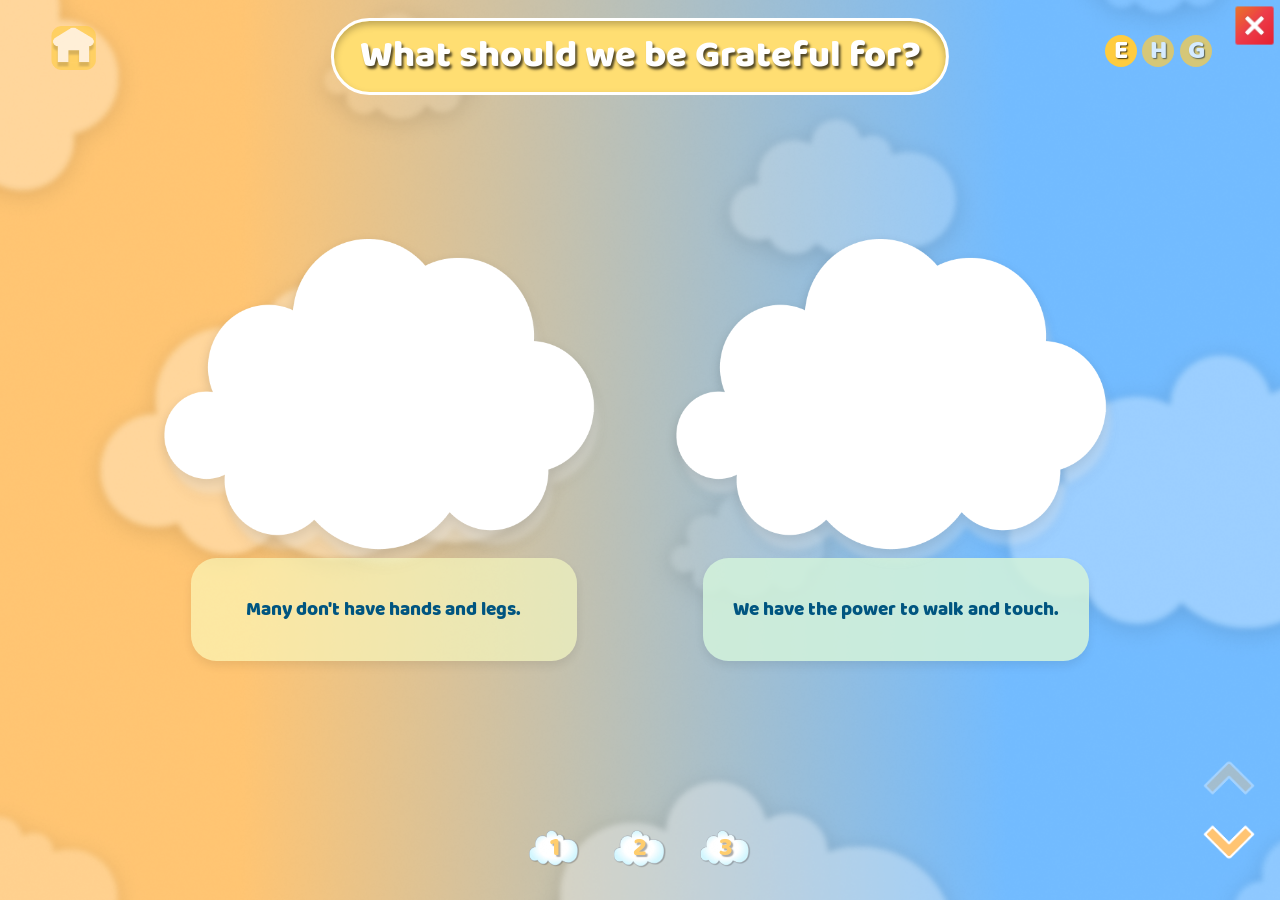
==== commit 67872039: "." ====
--- a/grateful-for.html
+++ b/grateful-for.html
@@ -248,8 +248,8 @@
         }
 
         .swiper-prev-btn {
-            left: 1.5vw;
-            bottom: 2vw;
+            right: 1.5vw;
+            bottom: 7vw;
         }
 
         .swiper-next-btn {
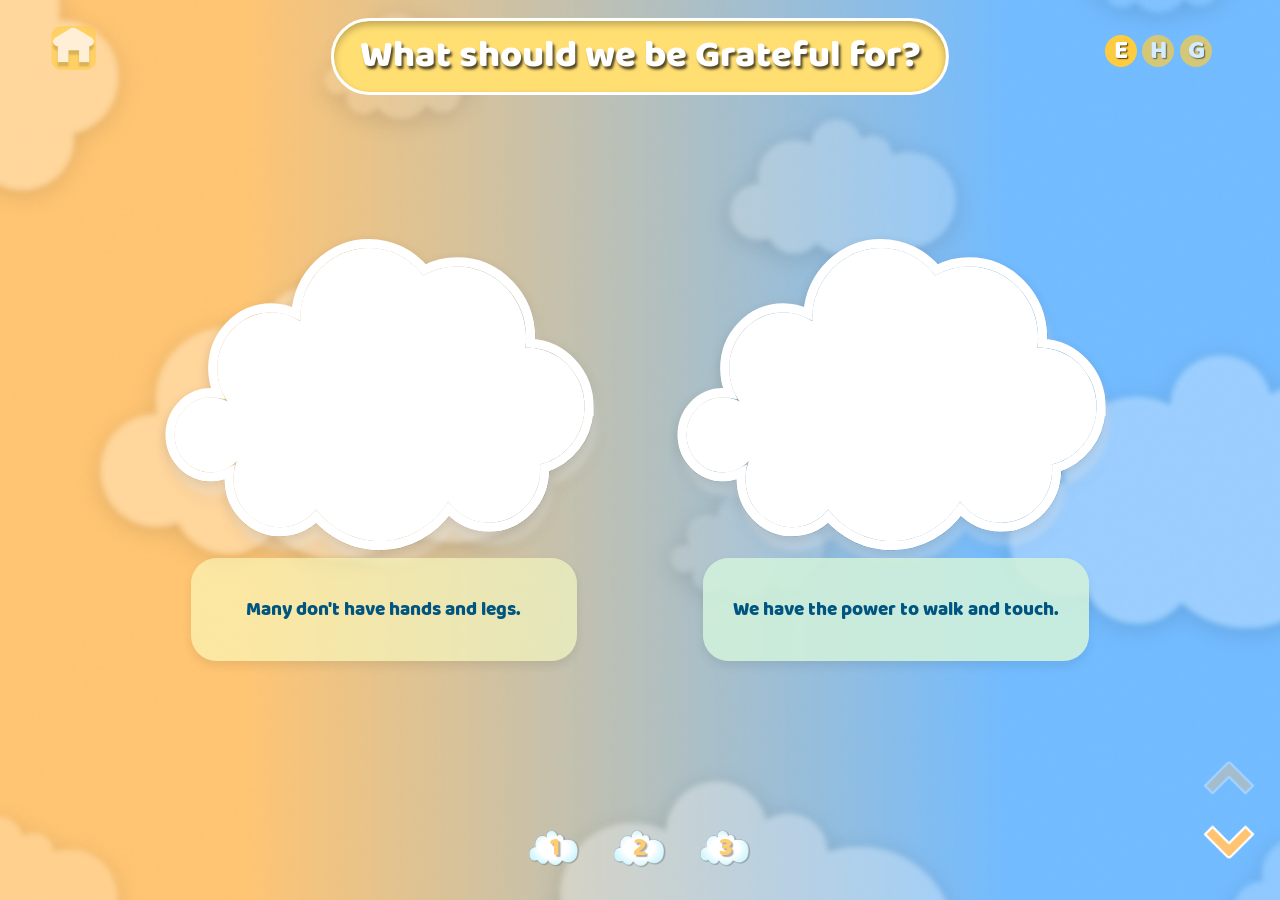
==== commit b8f4d803: "Remove djp.js, close.png, unused bg.png and dead CSS references; load and play only the active slide" ====
--- a/grateful-for.html
+++ b/grateful-for.html
@@ -108,8 +108,8 @@
 
             background-color: #ffffff;
 
-            -webkit-mask-image: url("./assets/images/cloud2.png");
-            mask-image: url("./assets/images/cloud2.png");
+            -webkit-mask-image: var(--cloud2-mask);
+            mask-image: var(--cloud2-mask);
 
             -webkit-mask-repeat: no-repeat;
             mask-repeat: no-repeat;
@@ -138,8 +138,8 @@
 
             transform: translate(-50%, -50%);
 
-            -webkit-mask-image: url("./assets/images/cloud2.png");
-            mask-image: url("./assets/images/cloud2.png");
+            -webkit-mask-image: var(--cloud2-mask);
+            mask-image: var(--cloud2-mask);
 
             -webkit-mask-repeat: no-repeat;
             mask-repeat: no-repeat;
@@ -463,7 +463,7 @@
 
                                 <div class="cloud-video-mask">
 
-                                    <video preload="auto" autoplay muted loop playsinline>
+                                    <video preload="none" muted loop playsinline>
 
                                         <source src="./assets/videos/2-1.mp4" type="video/mp4" />
 
@@ -495,7 +495,7 @@
 
                                 <div class="cloud-video-mask">
 
-                                    <video preload="auto" autoplay muted loop playsinline>
+                                    <video preload="none" muted loop playsinline>
 
                                         <source src="./assets/videos/2-2.mp4" type="video/mp4" />
 
@@ -539,7 +539,7 @@
 
                                 <div class="cloud-video-mask">
 
-                                    <video preload="auto" autoplay muted loop playsinline>
+                                    <video preload="none" muted loop playsinline>
 
                                         <source src="./assets/videos/2-3.mp4" type="video/mp4" />
 
@@ -571,7 +571,7 @@
 
                                 <div class="cloud-video-mask">
 
-                                    <video preload="auto" autoplay muted loop playsinline>
+                                    <video preload="none" muted loop playsinline>
 
                                         <source src="./assets/videos/2-4.mp4" type="video/mp4" />
 
@@ -615,7 +615,7 @@
 
                                 <div class="cloud-video-mask">
 
-                                    <video preload="auto" autoplay muted loop playsinline>
+                                    <video preload="none" muted loop playsinline>
 
                                         <source src="./assets/videos/2-5.mp4" type="video/mp4" />
 
@@ -647,7 +647,7 @@
 
                                 <div class="cloud-video-mask">
 
-                                    <video preload="auto" autoplay muted loop playsinline>
+                                    <video preload="none" muted loop playsinline>
 
                                         <source src="./assets/videos/2-6.mp4" type="video/mp4" />
 
@@ -709,7 +709,6 @@
     ======================================== -->
 
     <script src="./assets/js/swiper-bundle.min.js"></script>
-    <script src="./assets/js/djp.js"></script>
 
 
     <!-- ========================================
@@ -872,12 +871,44 @@
                                 "Swiper initialized successfully."
                             );
 
+                            controlSlideVideos(this);
+
+                        },
+
+                        slideChangeTransitionEnd: function () {
+
+                            controlSlideVideos(this);
+
                         },
 
                     },
 
                 }
             );
+
+
+            /* ======================================
+               SLIDE VIDEOS - only the active slide's videos load and play
+            ====================================== */
+
+            function controlSlideVideos(swiper) {
+                swiperElement.querySelectorAll("video").forEach(function (video) {
+                    video.pause();
+                    video.preload = "none";
+                });
+
+                const activeSlide = swiper.slides[swiper.activeIndex];
+
+                if (!activeSlide) {
+                    return;
+                }
+
+                activeSlide.querySelectorAll("video").forEach(function (video) {
+                    video.preload = "auto";
+                    video.currentTime = 0;
+                    video.play().catch(function () {});
+                });
+            }
 
 
             /* ======================================
@@ -901,6 +932,7 @@
     <!-- ========================================
          TRANSLATION JAVASCRIPT
     ======================================== -->
+    <script src="./assets/js/data.js"></script>
 
     <script src="./assets/js/app.js"></script>
 
--- a/assets/css/style.css
+++ b/assets/css/style.css
@@ -1,16 +1,15 @@
+:root {
+  --cloud1-mask: url("data:image/svg+xml,%3Csvg width='1119' height='668' viewBox='0 0 1119 668' fill='none' xmlns='http://www.w3.org/2000/svg'%3E%3Cg filter='url(%23filter0_d_663_1041)'%3E%3Cpath d='M938.656 223.374C1020.82 223.374 1076.96 281.389 1087.45 344.855H1087.42C1096.44 404.338 1063.48 481.18 996.787 493.193C972.81 583.116 870.91 603.007 828.952 597.01C786.042 590.876 755.612 565.958 731.281 539.422C694.166 588.384 627.805 621 552.097 621C485.374 621 425.948 595.645 387.356 556.136C365.044 578.389 315.32 615.98 277.494 619.501C245.276 622.499 144.125 615.002 113.405 556.136C61.0944 556.136 -1.98069 495.052 17.5008 402.457C28.4898 350.227 71.4475 330.119 93.1752 327.12C81.187 312.876 88.5471 288.362 102.916 276.141C117.9 263.396 128.876 265.96 128.876 265.96C128.876 202.352 192.041 150.781 269.95 150.781C294.727 150.781 319.453 156.94 329.193 160.689C285.736 37.739 467.505 9.99971 493.282 10C588.137 10 655.872 47.485 666.97 74.9875C693.02 62.9995 723.05 56.1315 755.07 56.1315C854.325 56.1315 934.796 121.832 934.796 202.869C934.796 209.86 934.163 216.752 932.987 223.497C934.887 223.423 936.756 223.374 938.656 223.374Z' fill='%23FF4C4C'/%3E%3Cpath d='M495.53 5.00684C542.637 5.29751 583.145 14.6989 613.488 27.5781C628.896 34.118 641.77 41.5918 651.578 49.2998C659.429 55.4695 665.546 61.9728 669.315 68.4697C694.975 57.4034 724.133 51.1319 755.069 51.1318C856.09 51.1318 939.797 118.171 939.797 202.869C939.797 208.103 939.453 213.277 938.81 218.374C1023.47 218.447 1081.52 278.338 1092.38 344.04L1093.34 349.855H1093.1C1096.24 379.273 1089.86 411.939 1074.88 439.231C1059.36 467.503 1034.38 490.384 1000.78 497.504C987.721 542.482 955.626 570.055 921.696 585.616C887.159 601.456 850.229 605.102 828.244 601.96C786.04 595.927 755.641 572.395 731.609 547.101C692.849 594.837 626.771 626 552.098 626C486.134 626 426.952 601.672 387.31 563.151C375.841 574.035 359.177 587.516 340.916 599.068C320.777 611.808 298.072 622.607 277.958 624.479C261.27 626.033 227.333 624.861 193.598 615.849C160.971 607.132 127.284 590.739 110.403 561.072C55.169 558.824 -7.07184 494.962 12.6074 401.428C23.0186 351.944 60.7858 329.84 85.1104 323.639C81.7056 316.2 81.4909 307.688 83.2852 299.768C85.6499 289.328 91.6289 279.177 99.6768 272.332C107.78 265.44 115.03 262.503 120.506 261.374C121.784 261.111 122.955 260.95 124.006 260.856C127.264 196.033 192.302 145.781 269.95 145.781C289.45 145.781 308.894 149.48 321.536 152.987C313.913 125.209 317.611 101.962 328.529 82.7988C340.528 61.7398 360.918 46.178 382.982 34.7949C405.094 23.3874 429.31 15.9588 449.554 11.3789C469.73 6.8143 486.324 4.99992 493.282 5L495.53 5.00684Z' stroke='white' stroke-width='10'/%3E%3C/g%3E%3Cdefs%3E%3Cfilter id='filter0_d_663_1041' x='0.000180721' y='0' width='1118.73' height='667.072' filterUnits='userSpaceOnUse' color-interpolation-filters='sRGB'%3E%3CfeFlood flood-opacity='0' result='BackgroundImageFix'/%3E%3CfeColorMatrix in='SourceAlpha' type='matrix' values='0 0 0 0 0 0 0 0 0 0 0 0 0 0 0 0 0 0 127 0' result='hardAlpha'/%3E%3CfeOffset dx='7.79944' dy='24.3733'/%3E%3CfeGaussianBlur stdDeviation='5.84958'/%3E%3CfeComposite in2='hardAlpha' operator='out'/%3E%3CfeColorMatrix type='matrix' values='0 0 0 0 0 0 0 0 0 0 0 0 0 0 0 0 0 0 0.25 0'/%3E%3CfeBlend mode='normal' in2='BackgroundImageFix' result='effect1_dropShadow_663_1041'/%3E%3CfeBlend mode='normal' in='SourceGraphic' in2='effect1_dropShadow_663_1041' result='shape'/%3E%3C/filter%3E%3C/defs%3E%3C/svg%3E");
+  --cloud2-mask: url("data:image/svg+xml,%3Csvg width='391' height='294' viewBox='0 0 391 294' fill='none' xmlns='http://www.w3.org/2000/svg'%3E%3Cg filter='url(%23filter0_d_663_807)'%3E%3Cpath d='M373.129 148.607C373.129 119.732 350.516 96.334 322.633 96.334C321.989 96.334 321.354 96.3551 320.71 96.3869C321.109 93.4847 321.324 90.5188 321.324 87.5107C321.324 52.6411 294.014 24.3705 260.33 24.3705C249.464 24.3705 239.273 27.3257 230.432 32.4841C219.269 17.6339 201.854 8.06909 182.27 8.06909C148.586 8.06909 121.277 36.3397 121.277 71.2093C121.277 71.7389 121.307 72.2685 121.318 72.7981C113.91 67.9363 105.13 65.0975 95.6965 65.0975C69.2568 65.0975 47.8207 87.2882 47.8207 114.658C47.8207 125.611 51.2586 135.726 57.0602 143.925C52.6093 141.51 47.5444 140.122 42.1623 140.122C24.4097 140.122 10.0234 155.015 10.0234 173.392C10.0234 191.77 24.4097 206.662 42.1623 206.662C51.2177 206.662 59.3829 202.764 65.2356 196.526C63.3222 201.451 62.2479 206.8 62.2479 212.435C62.2479 236.056 80.7475 255.207 103.565 255.207C116.457 255.207 127.968 249.095 135.54 239.519C148.637 256.52 168.805 267.43 191.448 267.43C217.141 267.43 239.662 253.395 252.257 232.327C260.515 243.746 273.673 251.129 288.509 251.129C313.506 251.129 333.766 230.156 333.766 204.279C333.766 202.712 333.694 201.165 333.541 199.64C356.174 194.471 373.118 173.594 373.118 148.607H373.129Z' fill='%23FF4C4C'/%3E%3Cpath d='M182.27 4.03491C201.971 4.03491 219.577 13.0938 231.478 27.3152C240.171 22.8572 249.963 20.3357 260.33 20.3357C296.373 20.3357 325.358 50.5455 325.358 87.5105C325.358 89.1412 325.298 90.7588 325.184 92.3601C354.228 93.7369 377.163 118.512 377.163 148.606V152.641H377.013C375.377 176.454 359.378 196.253 337.775 202.694C337.791 203.222 337.801 203.75 337.801 204.279C337.801 232.251 315.865 255.163 288.51 255.163C274.334 255.163 261.596 248.993 252.627 239.165C238.936 258.696 216.664 271.465 191.448 271.465C169.187 271.465 149.223 261.501 135.43 245.737C127.262 254.065 116.013 259.241 103.565 259.241C78.3894 259.241 58.213 238.151 58.2129 212.435C58.2129 210.466 58.3344 208.528 58.5664 206.628C53.6514 209.22 48.0812 210.697 42.1621 210.697C22.051 210.697 5.98928 193.865 5.98926 173.392C5.98926 152.919 22.051 136.088 42.1621 136.088C44.2713 136.088 46.3371 136.277 48.3447 136.636C45.418 129.927 43.7862 122.487 43.7861 114.659C43.7861 85.1932 66.8981 61.0633 95.6963 61.0632C103.469 61.0632 110.83 62.8383 117.436 65.991C120.011 31.4431 147.939 4.03514 182.27 4.03491Z' stroke='white' stroke-width='8.069'/%3E%3C/g%3E%3Cdefs%3E%3Cfilter id='filter0_d_663_807' x='-0.000216007' y='0' width='390.972' height='293.581' filterUnits='userSpaceOnUse' color-interpolation-filters='sRGB'%3E%3CfeFlood flood-opacity='0' result='BackgroundImageFix'/%3E%3CfeColorMatrix in='SourceAlpha' type='matrix' values='0 0 0 0 0 0 0 0 0 0 0 0 0 0 0 0 0 0 127 0' result='hardAlpha'/%3E%3CfeOffset dx='3.90961' dy='12.2175'/%3E%3CfeGaussianBlur stdDeviation='2.93221'/%3E%3CfeComposite in2='hardAlpha' operator='out'/%3E%3CfeColorMatrix type='matrix' values='0 0 0 0 0 0 0 0 0 0 0 0 0 0 0 0 0 0 0.25 0'/%3E%3CfeBlend mode='normal' in2='BackgroundImageFix' result='effect1_dropShadow_663_807'/%3E%3CfeBlend mode='normal' in='SourceGraphic' in2='effect1_dropShadow_663_807' result='shape'/%3E%3C/filter%3E%3C/defs%3E%3C/svg%3E");
+  --cloud3-mask: url("data:image/svg+xml,%3Csvg width='684' height='511' viewBox='0 0 684 511' fill='none' xmlns='http://www.w3.org/2000/svg'%3E%3Cg filter='url(%23filter0_d_663_805)'%3E%3Cpath d='M657.185 257.913C657.185 206.581 616.985 164.984 567.416 164.984C566.27 164.984 565.142 165.022 563.996 165.079C564.706 159.919 565.088 154.646 565.088 149.299C565.088 87.3082 516.538 37.0494 456.655 37.0494C437.337 37.0494 419.219 42.3031 403.503 51.4736C383.657 25.0731 352.697 8.06909 317.881 8.06909C257.999 8.06909 209.449 58.328 209.449 120.318C209.449 121.26 209.503 122.201 209.521 123.143C196.351 114.5 180.744 109.453 163.973 109.453C116.969 109.453 78.8601 148.903 78.8601 197.561C78.8601 217.032 84.9721 235.015 95.286 249.59C87.3732 245.297 78.369 242.83 68.8009 242.83C37.2406 242.83 11.665 269.306 11.665 301.977C11.665 334.648 37.2406 361.124 68.8009 361.124C84.8993 361.124 99.4152 354.194 109.82 343.103C106.418 351.859 104.508 361.369 104.508 371.387C104.508 413.379 137.397 447.425 177.961 447.425C200.881 447.425 221.345 436.559 234.806 419.536C258.089 449.76 293.943 469.155 334.198 469.155C379.874 469.155 419.911 444.205 442.303 406.75C456.983 427.05 480.375 440.175 506.751 440.175C551.19 440.175 587.207 402.89 587.207 356.887C587.207 354.1 587.08 351.351 586.807 348.639C627.044 339.45 657.167 302.335 657.167 257.913H657.185Z' fill='%23FF4C4C'/%3E%3Cpath d='M317.881 4.03491C352.805 4.03491 383.95 20.5097 404.556 46.2527C420.134 37.8122 437.847 33.0144 456.655 33.0144C518.896 33.0145 569.122 85.2128 569.122 149.299C569.122 153.232 568.921 157.122 568.543 160.957C619.947 161.581 661.22 204.873 661.22 257.914V261.948H661.121C659.407 305.173 630.283 341.177 591.095 351.727C591.193 353.438 591.241 355.159 591.241 356.887C591.241 404.986 553.548 444.21 506.751 444.21C481.076 444.21 458.128 432.386 442.653 413.778C419.095 449.595 379.344 473.189 334.198 473.189C294.363 473.189 258.74 454.8 234.723 425.885C220.603 441.591 200.413 451.459 177.961 451.459C135.038 451.459 100.474 415.474 100.474 371.386C100.474 365.727 101.054 360.222 102.145 354.912C92.5644 361.373 81.1234 365.159 68.8008 365.159C34.8821 365.159 7.63099 336.744 7.63086 301.977C7.63086 267.211 34.882 238.796 68.8008 238.796C74.5737 238.796 80.1542 239.633 85.4395 241.182C78.673 228.196 74.8252 213.34 74.8252 197.561C74.8252 146.808 114.61 105.419 163.973 105.419C178.983 105.419 193.101 109.276 205.489 116.029C207.671 53.9197 257.034 4.03503 317.881 4.03491Z' stroke='white' stroke-width='8.069'/%3E%3C/g%3E%3Cdefs%3E%3Cfilter id='filter0_d_663_805' x='-2.09808e-05' y='0' width='683.235' height='510.489' filterUnits='userSpaceOnUse' color-interpolation-filters='sRGB'%3E%3CfeFlood flood-opacity='0' result='BackgroundImageFix'/%3E%3CfeColorMatrix in='SourceAlpha' type='matrix' values='0 0 0 0 0 0 0 0 0 0 0 0 0 0 0 0 0 0 127 0' result='hardAlpha'/%3E%3CfeOffset dx='7.19243' dy='22.4763'/%3E%3CfeGaussianBlur stdDeviation='5.39432'/%3E%3CfeComposite in2='hardAlpha' operator='out'/%3E%3CfeColorMatrix type='matrix' values='0 0 0 0 0 0 0 0 0 0 0 0 0 0 0 0 0 0 0.25 0'/%3E%3CfeBlend mode='normal' in2='BackgroundImageFix' result='effect1_dropShadow_663_805'/%3E%3CfeBlend mode='normal' in='SourceGraphic' in2='effect1_dropShadow_663_805' result='shape'/%3E%3C/filter%3E%3C/defs%3E%3C/svg%3E");
+}
+
 @font-face {
   font-family: "BalooRegular";
-  src: url("../../fonts/Baloo Regular 400.ttf") format("truetype");
+  src: url("../../fonts/Baloo-Regular-400.ttf") format("truetype");
   font-weight: 400;
   font-style: normal;
   font-display: swap;
-}
-
-@font-face {
-  font-family: "BerkshireSwash";
-  src: url("../../fonts/BerkshireSwash-Regular.ttf") format("truetype");
-  font-weight: 400;
-  font-style: normal;
 }
 
 @font-face {
@@ -67,7 +66,6 @@
 body {
   width: 100vw !important;
   height: 100%;
-  background-image: url("../images/bg-image.png");
   background-size: cover;
   background-repeat: no-repeat;
   background-position: center;
@@ -296,7 +294,6 @@
     position: absolute;
     left: 50%;
     top: 48.6%;
-    background-image: url("./../images/pranam-bg-1.png");
     background-position: center;
     background-repeat: no-repeat;
     background-size: cover;
